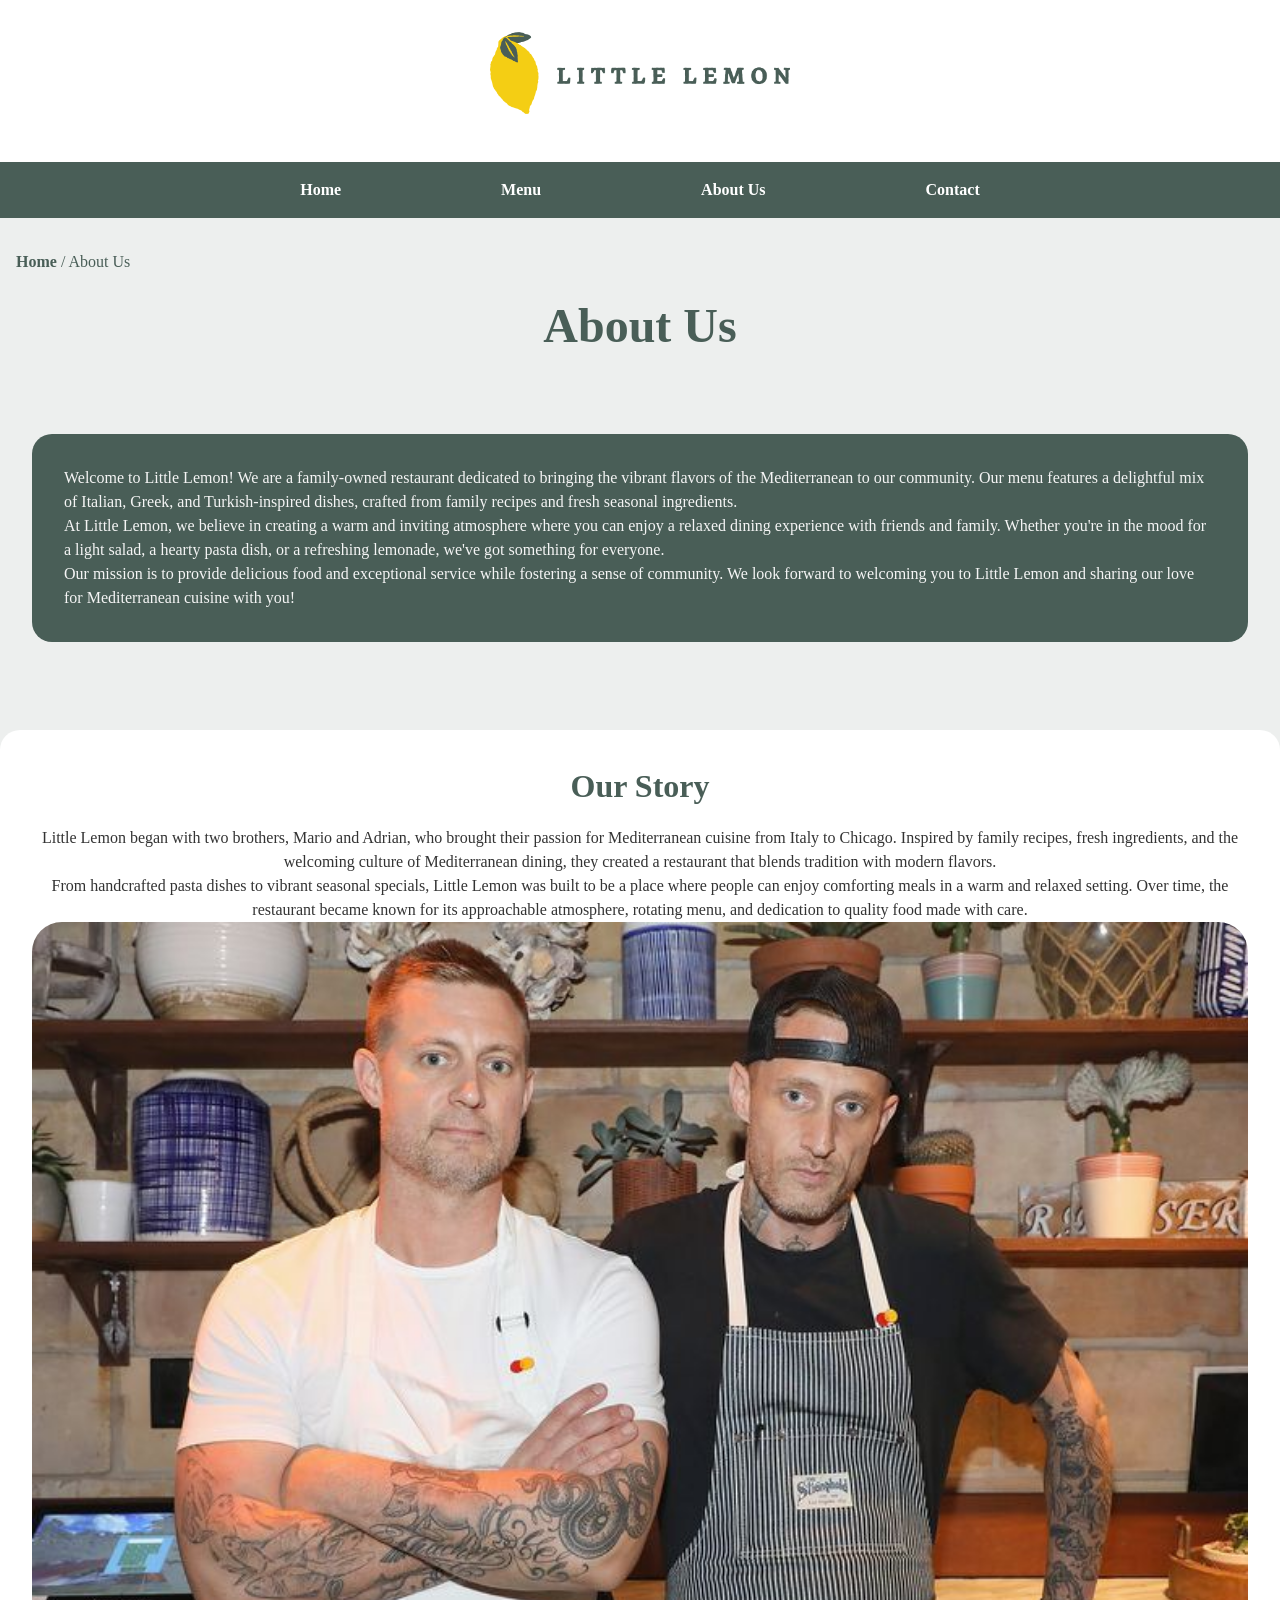
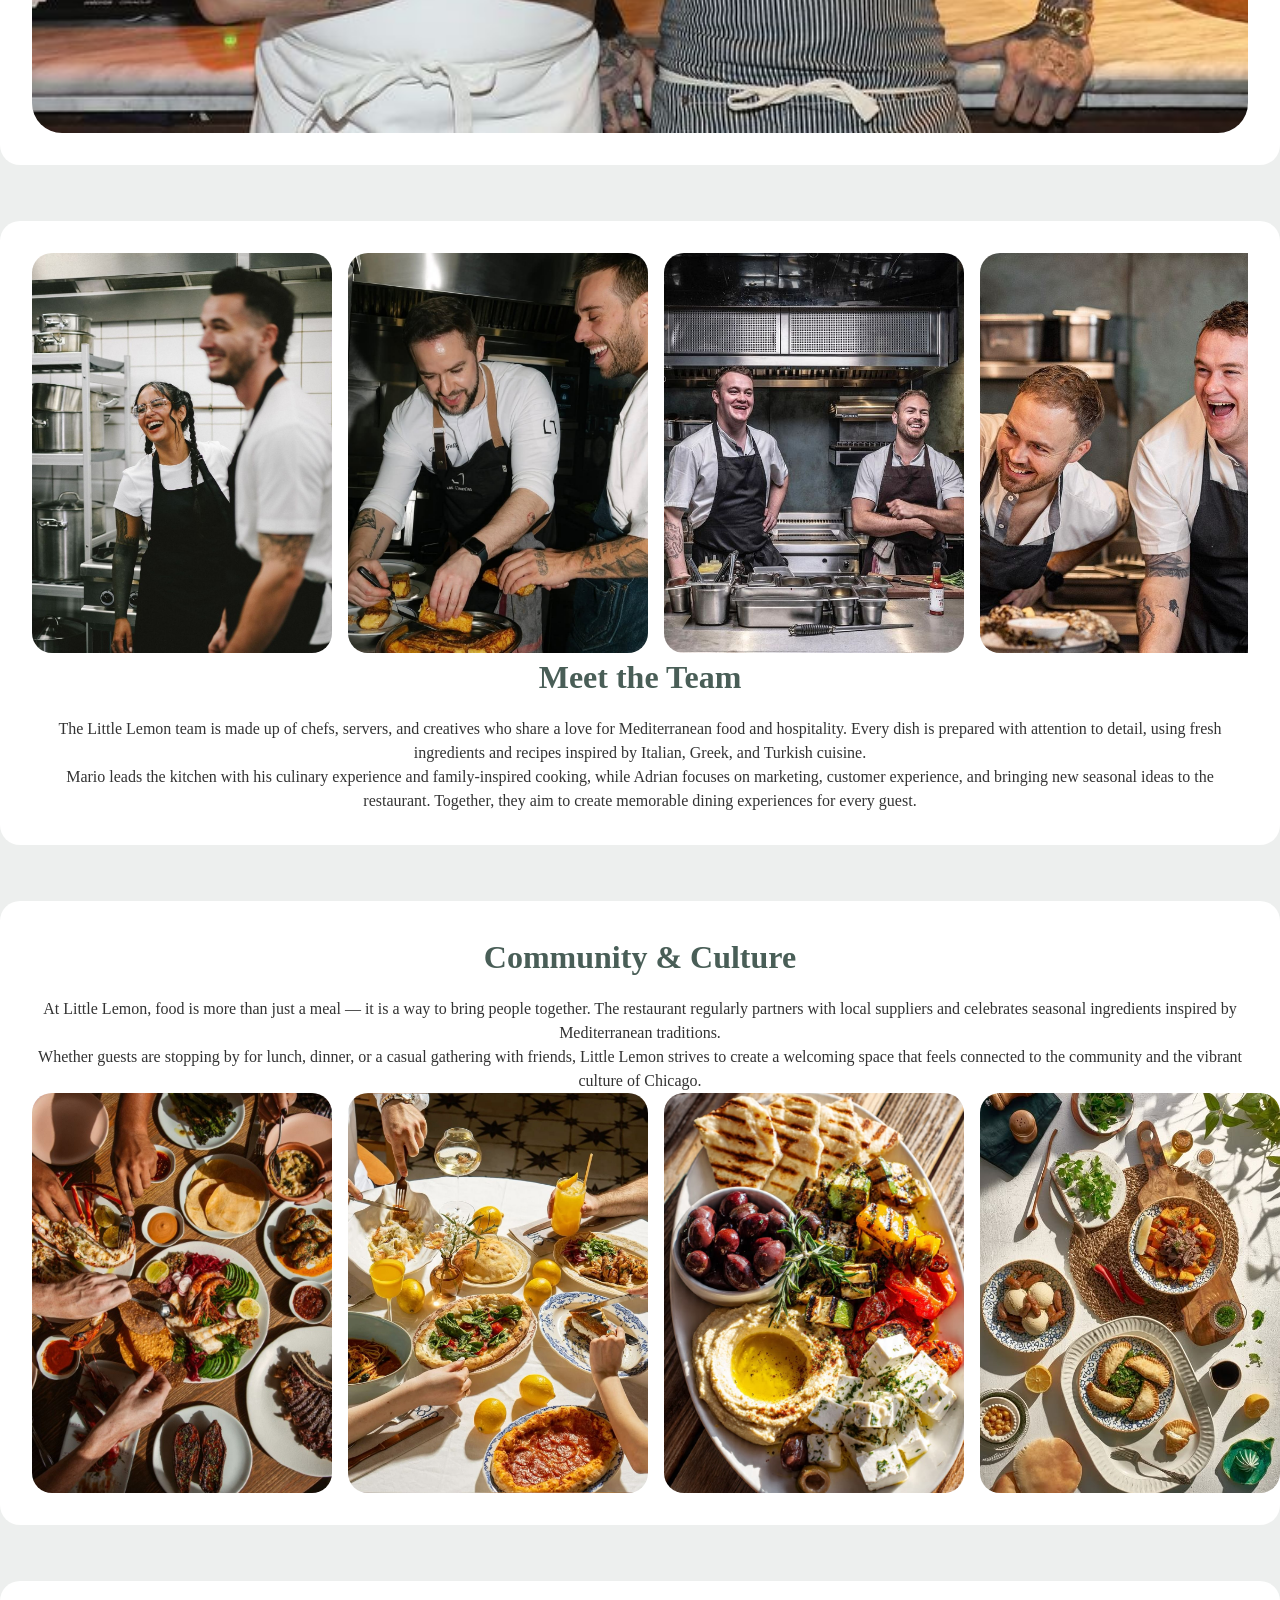
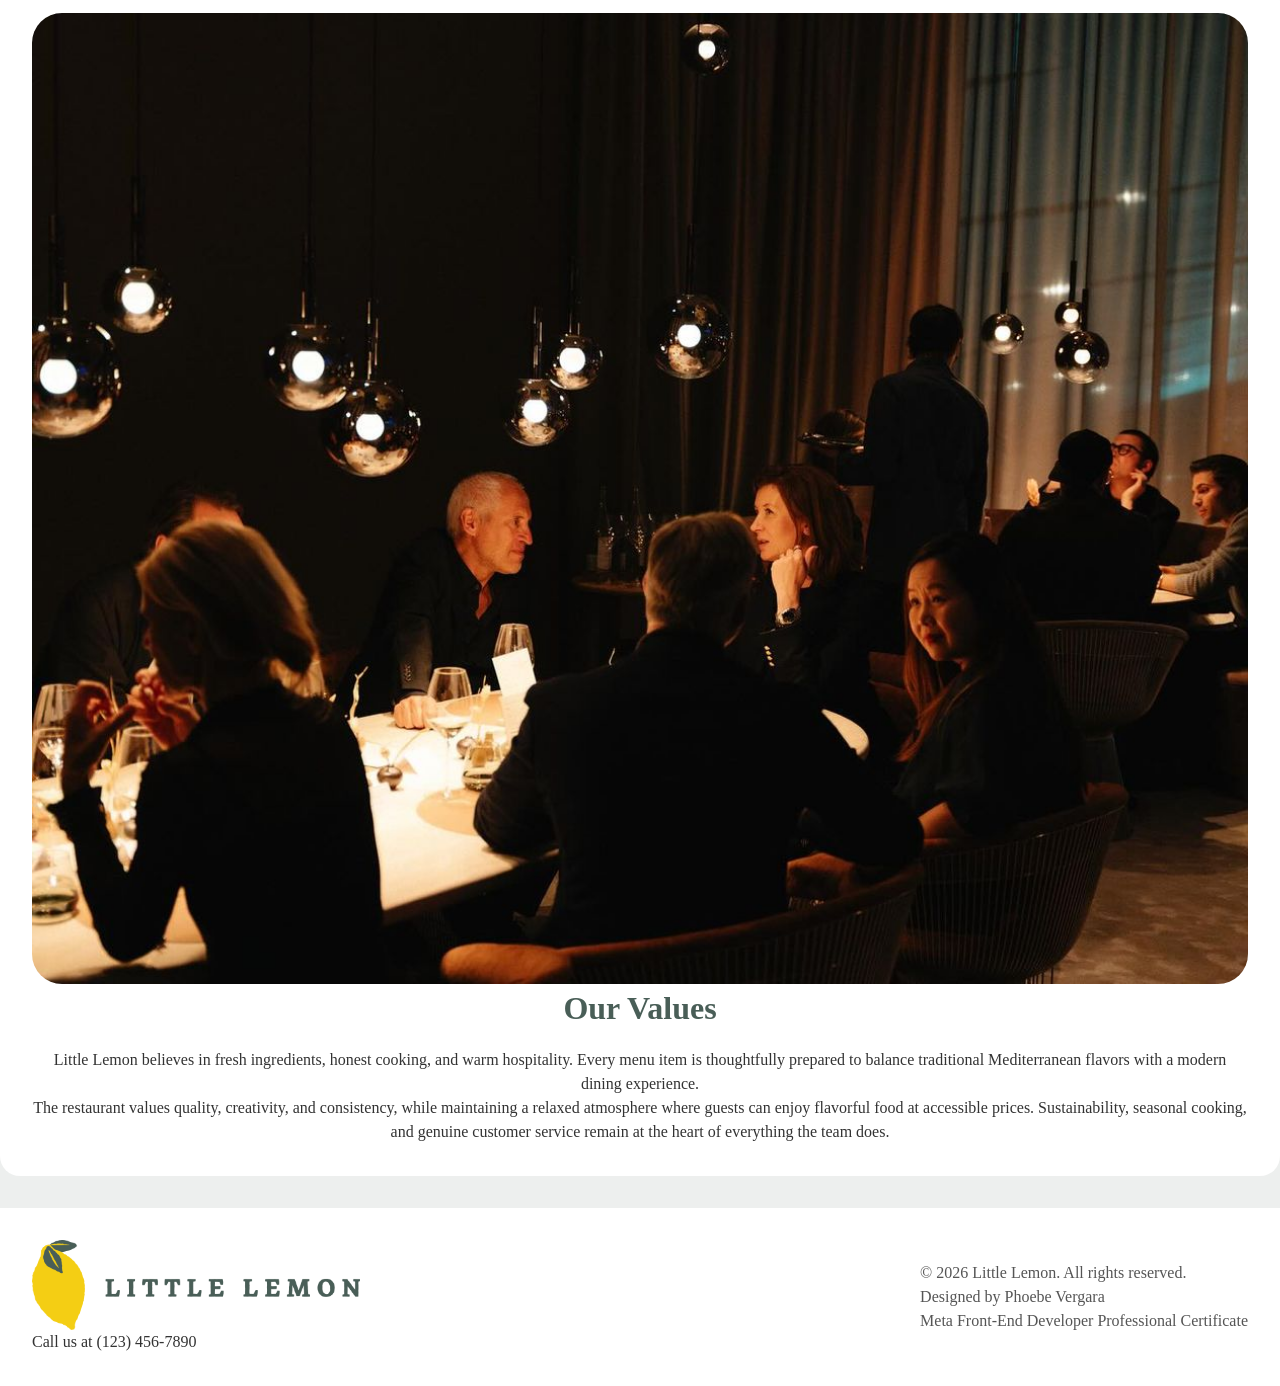
==== about.html @ f0d1e061 "Initial commit: Little Lemon responsive website" ====
<!DOCTYPE html>
<html lang="en">
<head>
    <meta charset="UTF-8">
    <meta name="viewport" content="width=device-width, initial-scale=1.0">
    <title>About Page</title>
    <link rel="stylesheet" href="about.css">
</head>
<body>
    <header class="site-header">
        <div><img src="./images/logo1.png" alt="Little Lemon Logo" class="main-logo"></div>
    </header>
    <nav class="main-nav">
            <ul class="nav-links">
                <li><a href="index.html">Home</a></li>
                <li><a href="menu.html">Menu</a></li>
                <li><a href="about.html">About Us</a></li>
                <li><a href="#footer">Contact</a></li>
            </ul>
    </nav>
    <br>
    <nav aria-label="breadcrumb" class="breadcrumb-container">
        <a href="index.html">Home</a> &#47 <span>About Us</span>
    </nav>
    <br>
    <main class="about-page">
        <section class="about-hero">
                <h1 class="about-title">About Us</h1>
        </section>
        <section class="about-intro">
            <div class="container">
            <div class="about-intro-text">
                <p>Welcome to Little Lemon! We are a family-owned restaurant dedicated to 
                    bringing the vibrant flavors of the Mediterranean to our community. 
                    Our menu features a delightful mix of Italian, Greek, and Turkish-inspired dishes, 
                    crafted from family recipes and fresh seasonal ingredients.</p>

                <p>At Little Lemon, we believe in creating a warm and inviting atmosphere where you can 
                    enjoy a relaxed dining experience with friends and family. Whether you're in the mood 
                    for a light salad, a hearty pasta dish, or a refreshing lemonade, 
                    we've got something for everyone.</p>

                <p>Our mission is to provide delicious food and exceptional service while fostering a 
                    sense of community. We look forward to welcoming you to Little Lemon and sharing our 
                    love for Mediterranean cuisine with you!</p>
            </div>
            </div>
        </section>
        <br>
        <section class="about-story">
            <div class="container">
            <div class="about-story-content">   
                <div class="about-story-text">
                    <h2>Our Story</h2>
                    <p>
                    Little Lemon began with two brothers, Mario and Adrian, who brought their passion 
                    for Mediterranean cuisine from Italy to Chicago. Inspired by family recipes, fresh 
                    ingredients, and the welcoming culture of Mediterranean dining, they created a 
                    restaurant that blends tradition with modern flavors.
                    </p>
                    <p>
                    From handcrafted pasta dishes to vibrant seasonal specials, Little Lemon was built 
                    to be a place where people can enjoy comforting meals in a warm and relaxed setting. 
                    Over time, the restaurant became known for its approachable atmosphere, rotating menu, 
                    and dedication to quality food made with care.
                    </p>
                </div>
                    <div class="about-image-container">
                        <img src="./images/1.jpg" alt="Little Lemon About Us Image" width="100%" height="400px">
                    </div>
            </div>
            </div>
        </section>
            <br>
        <section class="about-team">
            <div class="container">
            <div class="about-team-content">
                <div class="about-gallery">
                    <div class="about-gallery-track">
                        <img src="./images/3.jpg" alt="Little Lemon About Us Image" width="100%" height="400px">
                        <img src="./images/4.jpg" alt="Little Lemon About Us Image" width="100%" height="400px">
                        <img src="./images/5.jpg" alt="Little Lemon About Us Image" width="100%" height="400px">
                        <img src="./images/6.jpg" alt="Little Lemon About Us Image" width="100%" height="400px">
                        <img src="./images/7.jpg" alt="Little Lemon About Us Image" width="100%" height="400px">
                        <img src="./images/8.jpg" alt="Little Lemon About Us Image" width="100%" height="400px">
                    </div>
                </div>
                <div class="about-team-text">
                <h2>Meet the Team</h2>
                <p>
                    The Little Lemon team is made up of chefs, servers, and creatives who share a love 
                    for Mediterranean food and hospitality. Every dish is prepared with attention to 
                    detail, using fresh ingredients and recipes inspired by Italian, Greek, and Turkish cuisine.
                </p>
                <p>
                    Mario leads the kitchen with his culinary experience and family-inspired cooking, 
                    while Adrian focuses on marketing, customer experience, and bringing new seasonal 
                    ideas to the restaurant. Together, they aim to create memorable dining experiences 
                    for every guest.
                </p>
                </div>
            </div>
            </div>
        </section>
            <br>
        <section class="about-community">
            <div class="container">
                <div class="about-community-content">
                <div class="about-community-text">
                    <h2>Community & Culture</h2>
                    <p>
                        At Little Lemon, food is more than just a meal — it is a way to bring people together. 
                        The restaurant regularly partners with local suppliers and celebrates seasonal ingredients 
                        inspired by Mediterranean traditions. 
                    </p>
                    <p>
                        Whether guests are stopping by for lunch, dinner, or a casual gathering with friends, 
                        Little Lemon strives to create a welcoming space that feels connected to the community 
                        and the vibrant culture of Chicago.
                    </p>
                </div>
                    <div class="about-gallery-track">
                        <img src="./images/9.jpg" alt="Little Lemon About Us Image" width="100%" height="400px">
                        <img src="./images/10.jpg" alt="Little Lemon About Us Image" width="100%" height="400px">
                        <img src="./images/11.jpg" alt="Little Lemon About Us Image" width="100%" height="400px">
                        <img src="./images/12.jpg" alt="Little Lemon About Us Image" width="100%" height="400px">
                        <img src="./images/13.jpg" alt="Little Lemon About Us Image" width="100%" height="400px">
                    </div>
                </div>
            </div>
        </section>
            <br>
        <section class="about-values">
            <div class="container">
            <div class="about-values-content">
                <div class="about-image-container">
                    <div class="about-values-image">
                        <img src="./images/14.jpg" alt="Little Lemon About Us Image" width="100%" height="400px">
                    </div>
                </div>
                <div class="about-values-text">
                    <h2>Our Values</h2>
                    <p>
                    Little Lemon believes in fresh ingredients, honest cooking, and warm hospitality. 
                    Every menu item is thoughtfully prepared to balance traditional Mediterranean flavors 
                    with a modern dining experience.
                    </p>
                    <p>
                    The restaurant values quality, creativity, and consistency, while maintaining a relaxed 
                    atmosphere where guests can enjoy flavorful food at accessible prices. Sustainability, 
                    seasonal cooking, and genuine customer service remain at the heart of everything the team does.
                    </p>
                </div>
                </div>
            </div>
        </section>
    </main>
    <footer class="site-footer" id="footer">
        <div class="footer-logo">
            <img src="images/little lemon logo.jpg" alt="Little Lemon Logo" width="200px" height="90px">
            <p>Call us at (123) 456-7890</p>
        </div>
        <div class="footer-copy"> 
            <p>&copy; 2026 Little Lemon. All rights reserved.</p>
            <p>Designed by Phoebe Vergara</p>
            <p>Meta Front-End Developer Professional Certificate</p>
        </div>       
    </footer>
</body>
</html>
---- about.css ----
* {
    margin: 0;
    padding: 0;
    box-sizing: border-box;
}
html {
    scroll-behavior: smooth;
}
body {
    font-family: "Times New Roman", Helvetica, sans-serif;
    line-height: 1.5;
    background-color: #edefee;
    color: #333;
}
main {
    max-width: 1400px;
    margin: 0 auto;
}
img {
    max-width: 100%;
    display: block;
    border-radius: 30px;
    object-fit: cover;
    width: 100%;

}
a {
    text-decoration: none;
    color: inherit;
}
ul {
    list-style: none;
}
section {
    margin-bottom: 2rem;
}
.site-header {
    display: flex;
    flex-direction: column;
    align-items: center;
    padding: 2rem;
    background-color: white;
}
.main-logo {
    width: 300px;
    margin-bottom: 1rem;
}
.main-nav {
    background-color: #495e57;
}

.nav-links {
    display: flex;
    justify-content: center;
    gap: 10rem;
    padding: 1rem 0;
    flex-wrap: wrap;
    list-style: none;
}

.nav-links a {
    color: white;
    font-weight: bold;
    position: relative;
    transition: 0.3s ease;
}
.nav-links a::after {
    content: "";
    position: absolute;
    width: 0;
    height: 2px;
    background-color: #f4ce14;
    left: 0;
    bottom: -5px;
    transition: width 0.3s ease;
}
.nav-links a:hover {
    color: #f4ce14;
}
.nav-links a:hover::after {
    width: 100%;
}
.breadcrumb-container {
    padding: 0.5rem 1rem;
    border-radius: 20px;
    display: inline-block;
    color: #495e57;
}
.breadcrumb-container a {
    color: #495e57;
    font-weight: bold;
}
.breadcrumb-container a:hover {
    color: #f4ce14;
}
.about-hero {
    position: relative;
    text-align: center;
    color: #495e57;
}
.about-title {
    font-size: 3rem;
    margin: 0;
    padding: .5rem 0;
    text-align: center;
}
.about-intro {
    padding: 2rem;
    border-radius: 20px;
    color: whitesmoke;
}
.about-intro-text {
    background-color: #495e57;
    padding: 2rem;
    border-radius: 20px;
}
.about-story-content,
.about-team-content,
.about-community-content,
.about-values-content {
    background-color: white;
    padding: 2rem;
    border-radius: 20px;
    align-items: center;
    justify-content: space-between;
    gap: 4rem;
}
.about-story-text {
    text-align: center;
    flex: 1;
}
.about-community-text {
    text-align: center;
    flex: 1;
}

.about-team-content,
.about-values-content {
    flex-direction: column;
    text-align: center;
    flex: auto;
}
.about-gallery {
    overflow: hidden;
    width: 100%;
}
.about-gallery-track {
    display: flex;
    gap: 1rem;
    width: max-content;
    animation: scrollGallery 25s linear infinite;
}
.about-gallery-track:hover {
    animation-play-state: paused;
}
.about-gallery-track img {
    width: 300px;
    height: 400px;
    border-radius: 20px;
    object-fit: cover;
}
.about-image-container {
    width: 100%;
}
.about-image-container img {
    width: 100%;
    max-width: 100%;
    height: auto;
    display: block;
    border-radius: 30px;
}
h2 {
    font-size: 2rem;
    color: #495e57;
    margin-bottom: 1rem;
}
.site-footer {
    display: flex;
    justify-content: space-between;
    align-items: center;
    padding: 2rem;
    background-color: white;
}

.footer-copy {
    color: #555555;
}

@media (max-width: 900px) {
    .nav-links {
        flex-direction: column;
        gap: 1rem;
        align-items: center;
    }

    .site-footer {
        flex-direction: column;
        gap: 1rem;
        text-align: center;
    }

    .main-logo {
        width: 220px;
    }
}


@keyframes scrollGallery {
    0% {
        transform: translateX(0);
    }
    100% {
        transform: translateX(-50%);
    }
}
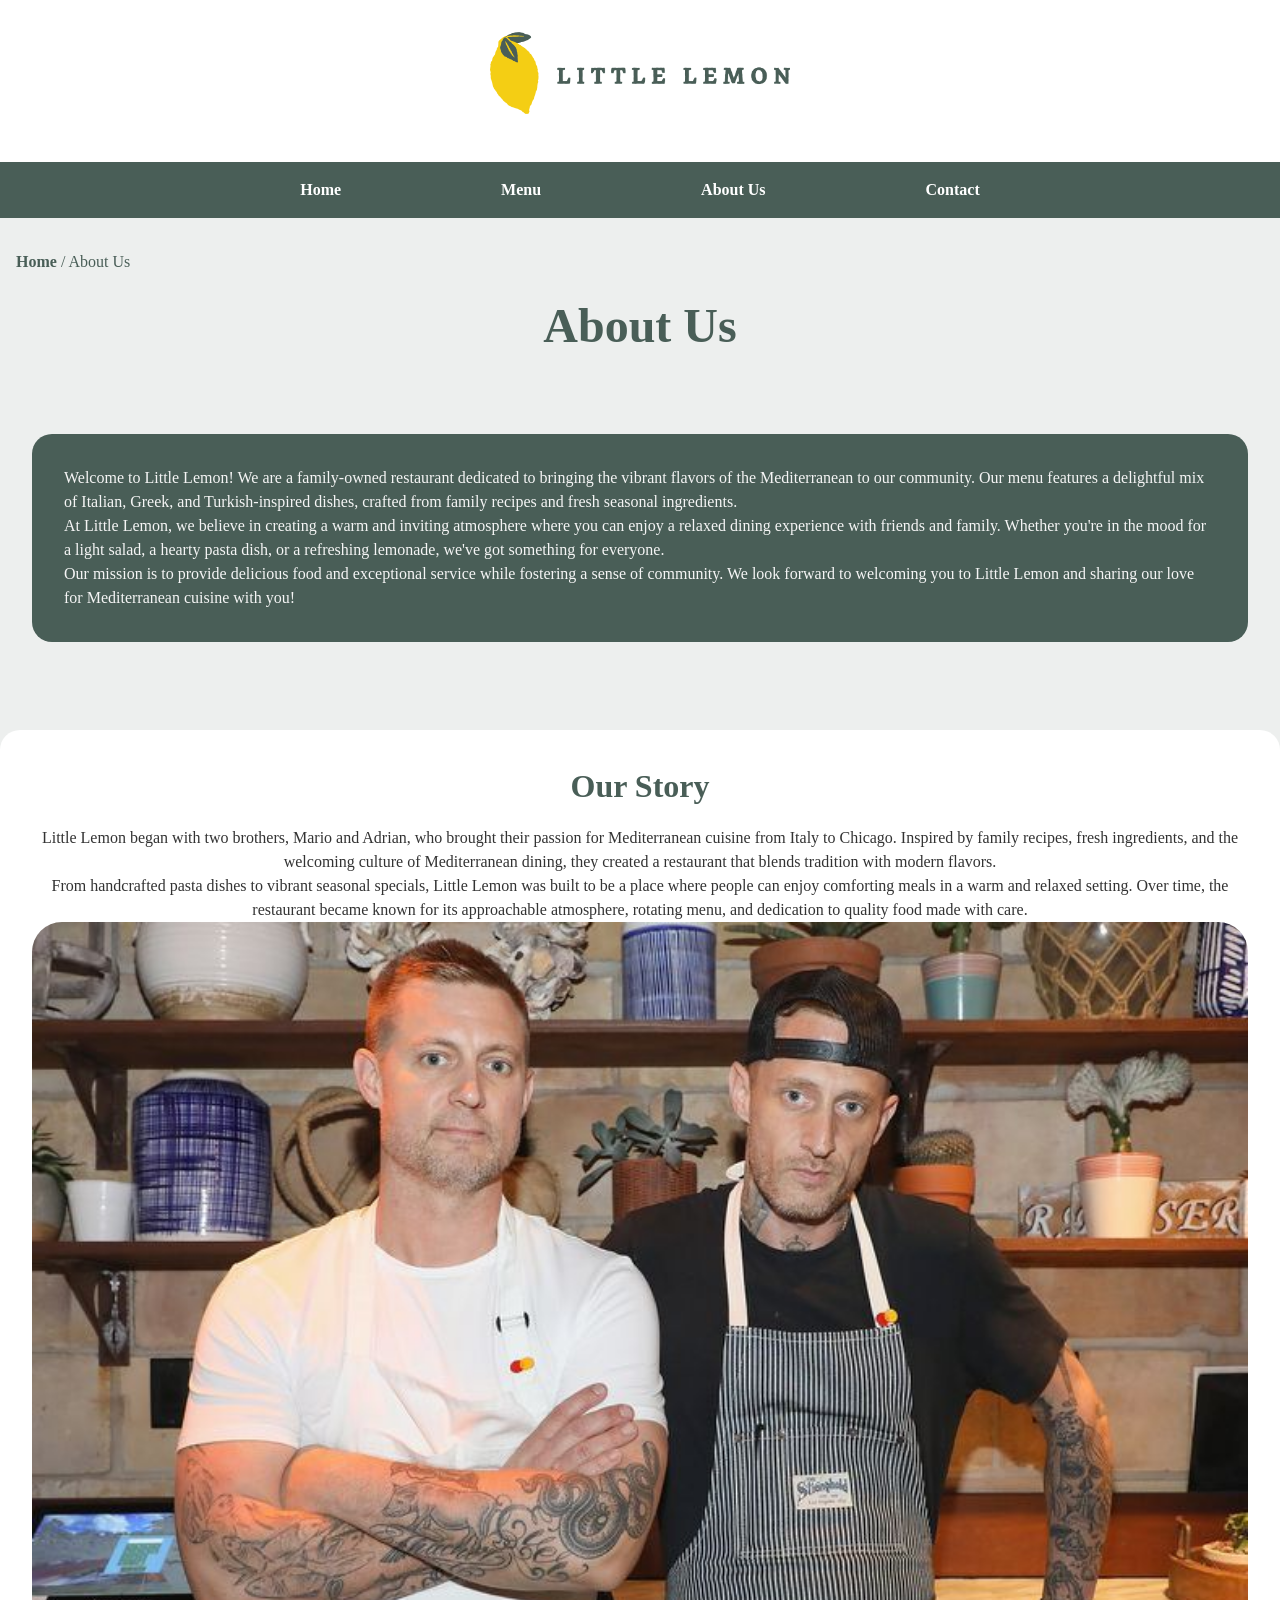
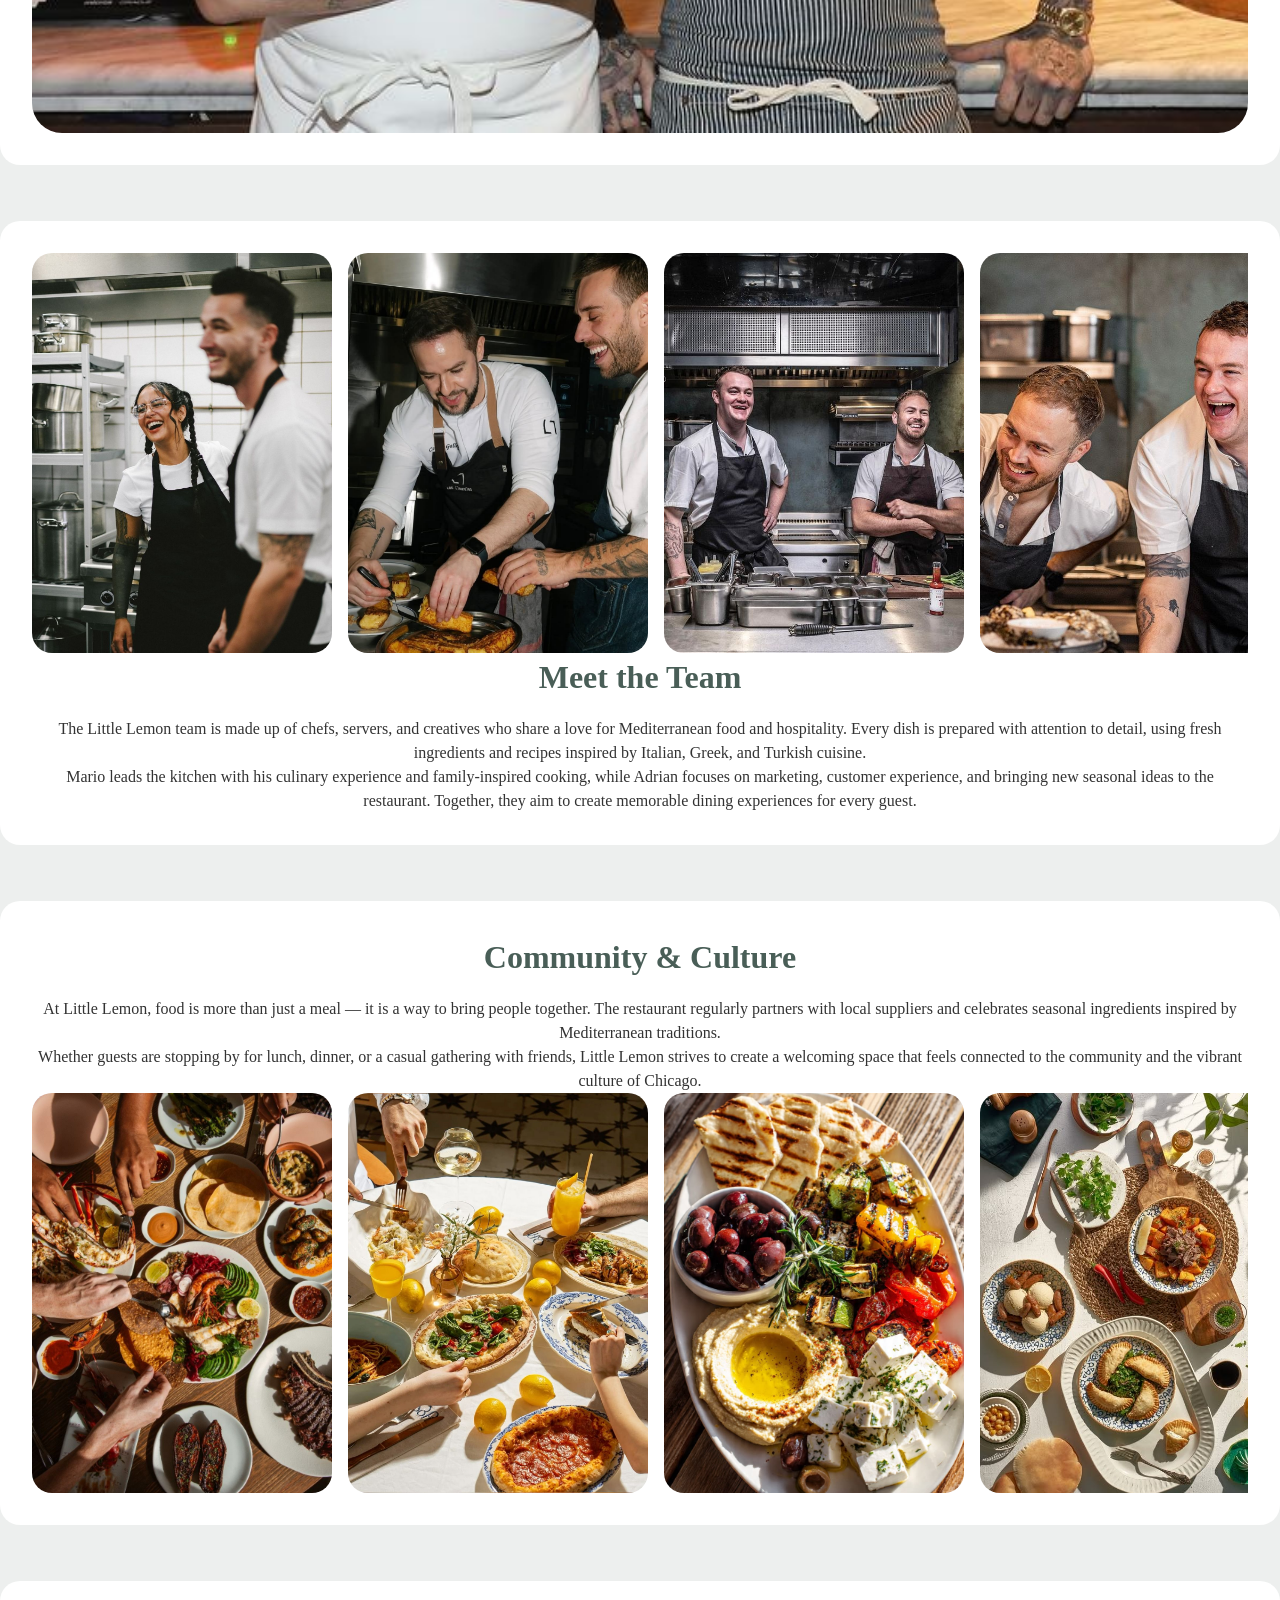
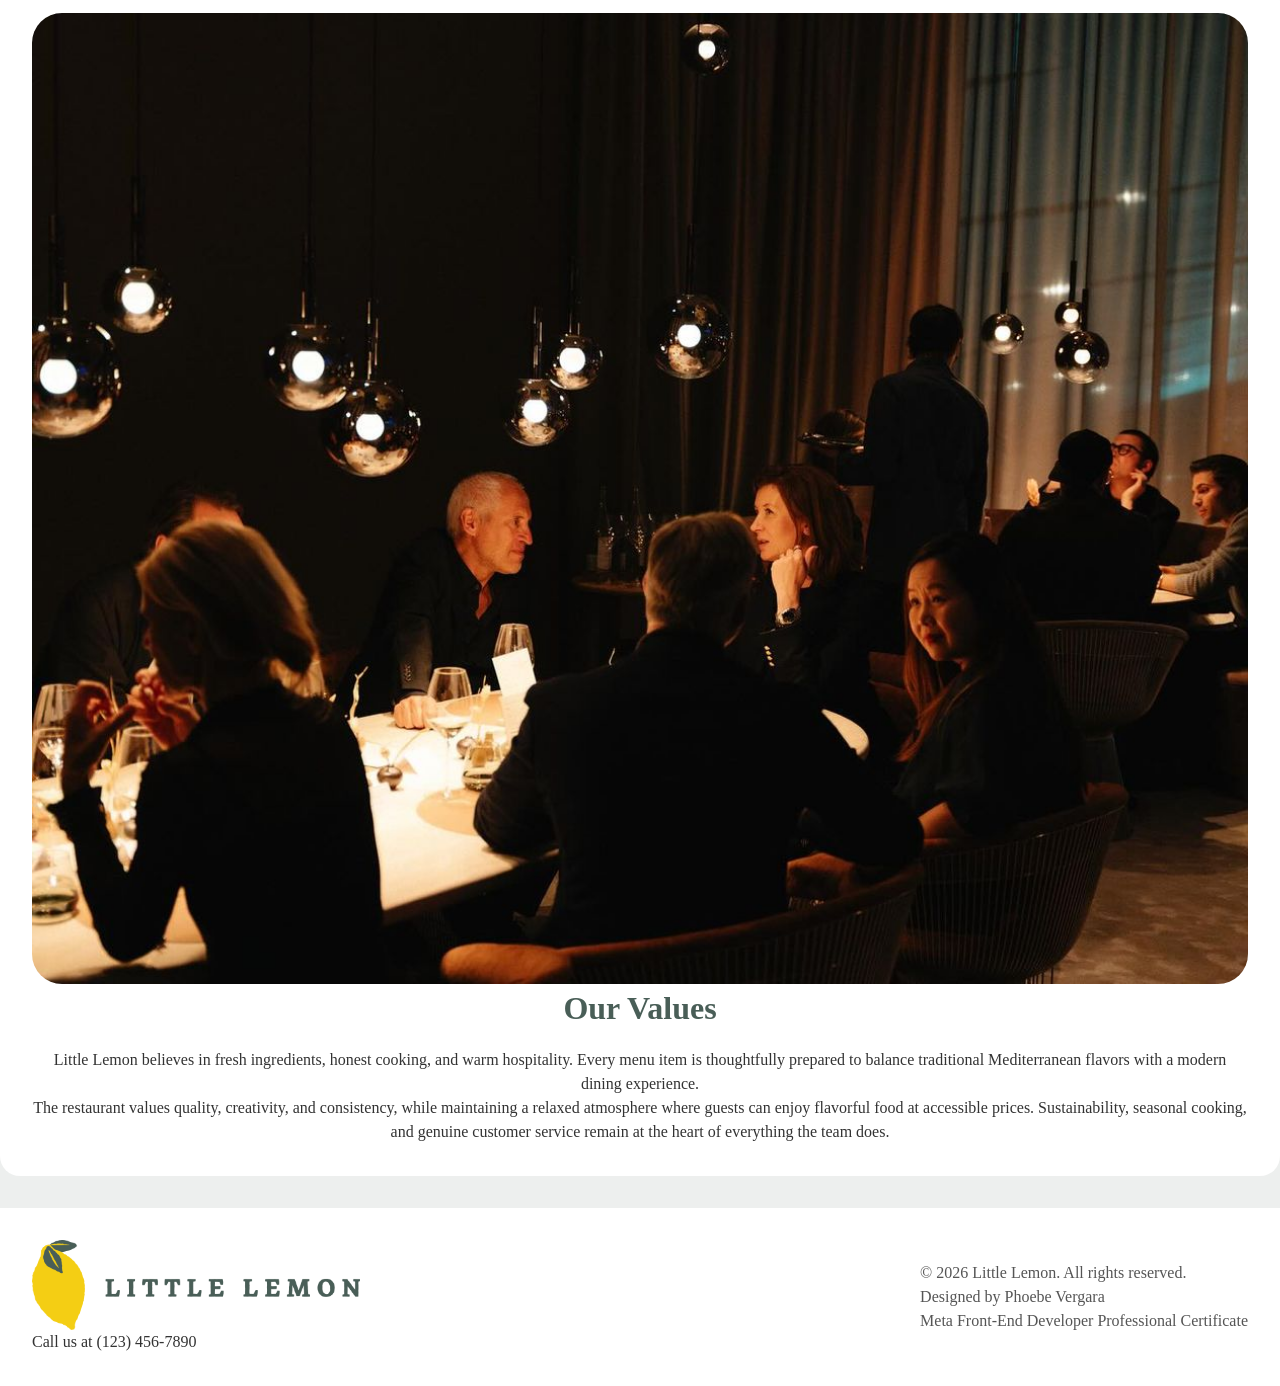
==== commit 3c2dc582: "Refactor about gallery structure in about.html" ====
--- a/about.html
+++ b/about.html
@@ -119,12 +119,14 @@
                         and the vibrant culture of Chicago.
                     </p>
                 </div>
-                    <div class="about-gallery-track">
-                        <img src="./images/9.jpg" alt="Little Lemon About Us Image" width="100%" height="400px">
-                        <img src="./images/10.jpg" alt="Little Lemon About Us Image" width="100%" height="400px">
-                        <img src="./images/11.jpg" alt="Little Lemon About Us Image" width="100%" height="400px">
-                        <img src="./images/12.jpg" alt="Little Lemon About Us Image" width="100%" height="400px">
-                        <img src="./images/13.jpg" alt="Little Lemon About Us Image" width="100%" height="400px">
+                    <div class="about-gallery">
+                        <div class="about-gallery-track">
+                            <img src="./images/9.jpg" alt="Little Lemon About Us Image" width="100%" height="400px">
+                            <img src="./images/10.jpg" alt="Little Lemon About Us Image" width="100%" height="400px">
+                            <img src="./images/11.jpg" alt="Little Lemon About Us Image" width="100%" height="400px">
+                            <img src="./images/12.jpg" alt="Little Lemon About Us Image" width="100%" height="400px">
+                            <img src="./images/13.jpg" alt="Little Lemon About Us Image" width="100%" height="400px">
+                        </div>
                     </div>
                 </div>
             </div>
@@ -167,4 +169,4 @@
         </div>       
     </footer>
 </body>
-</html>+</html>
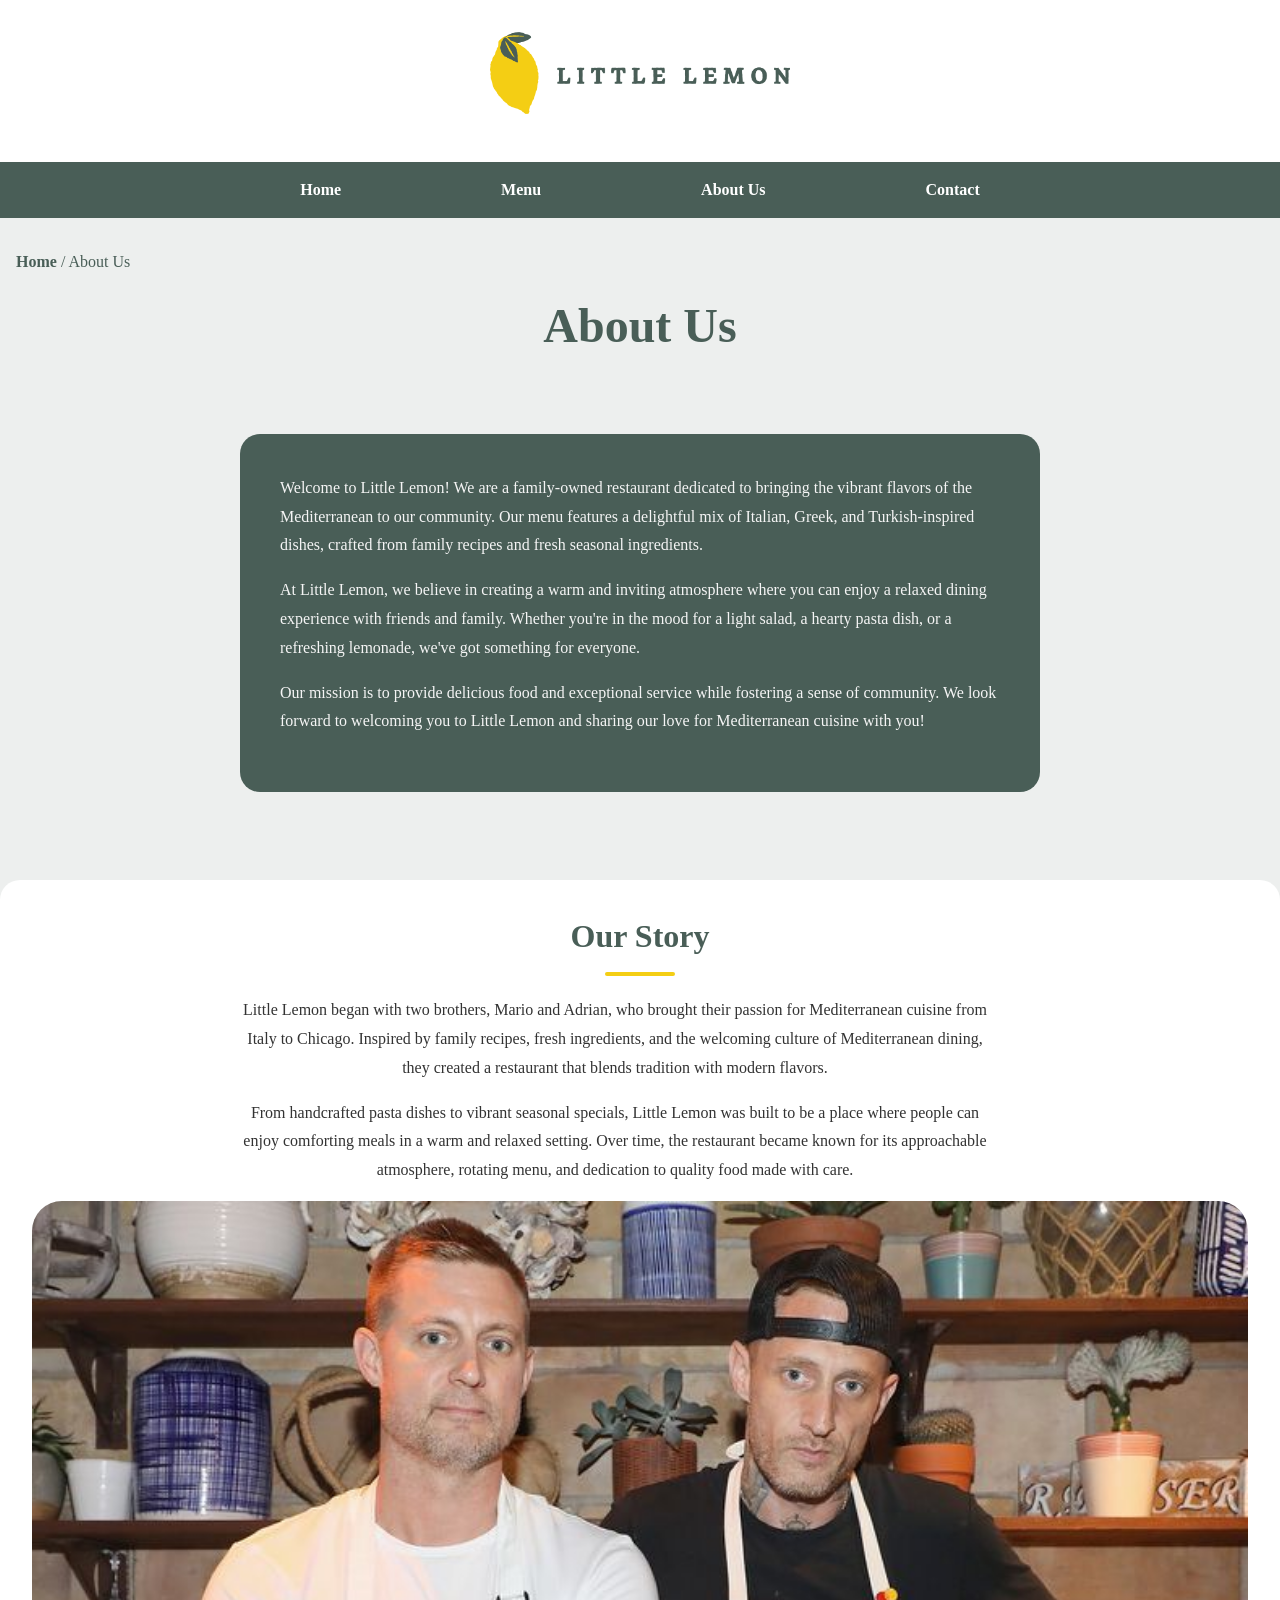
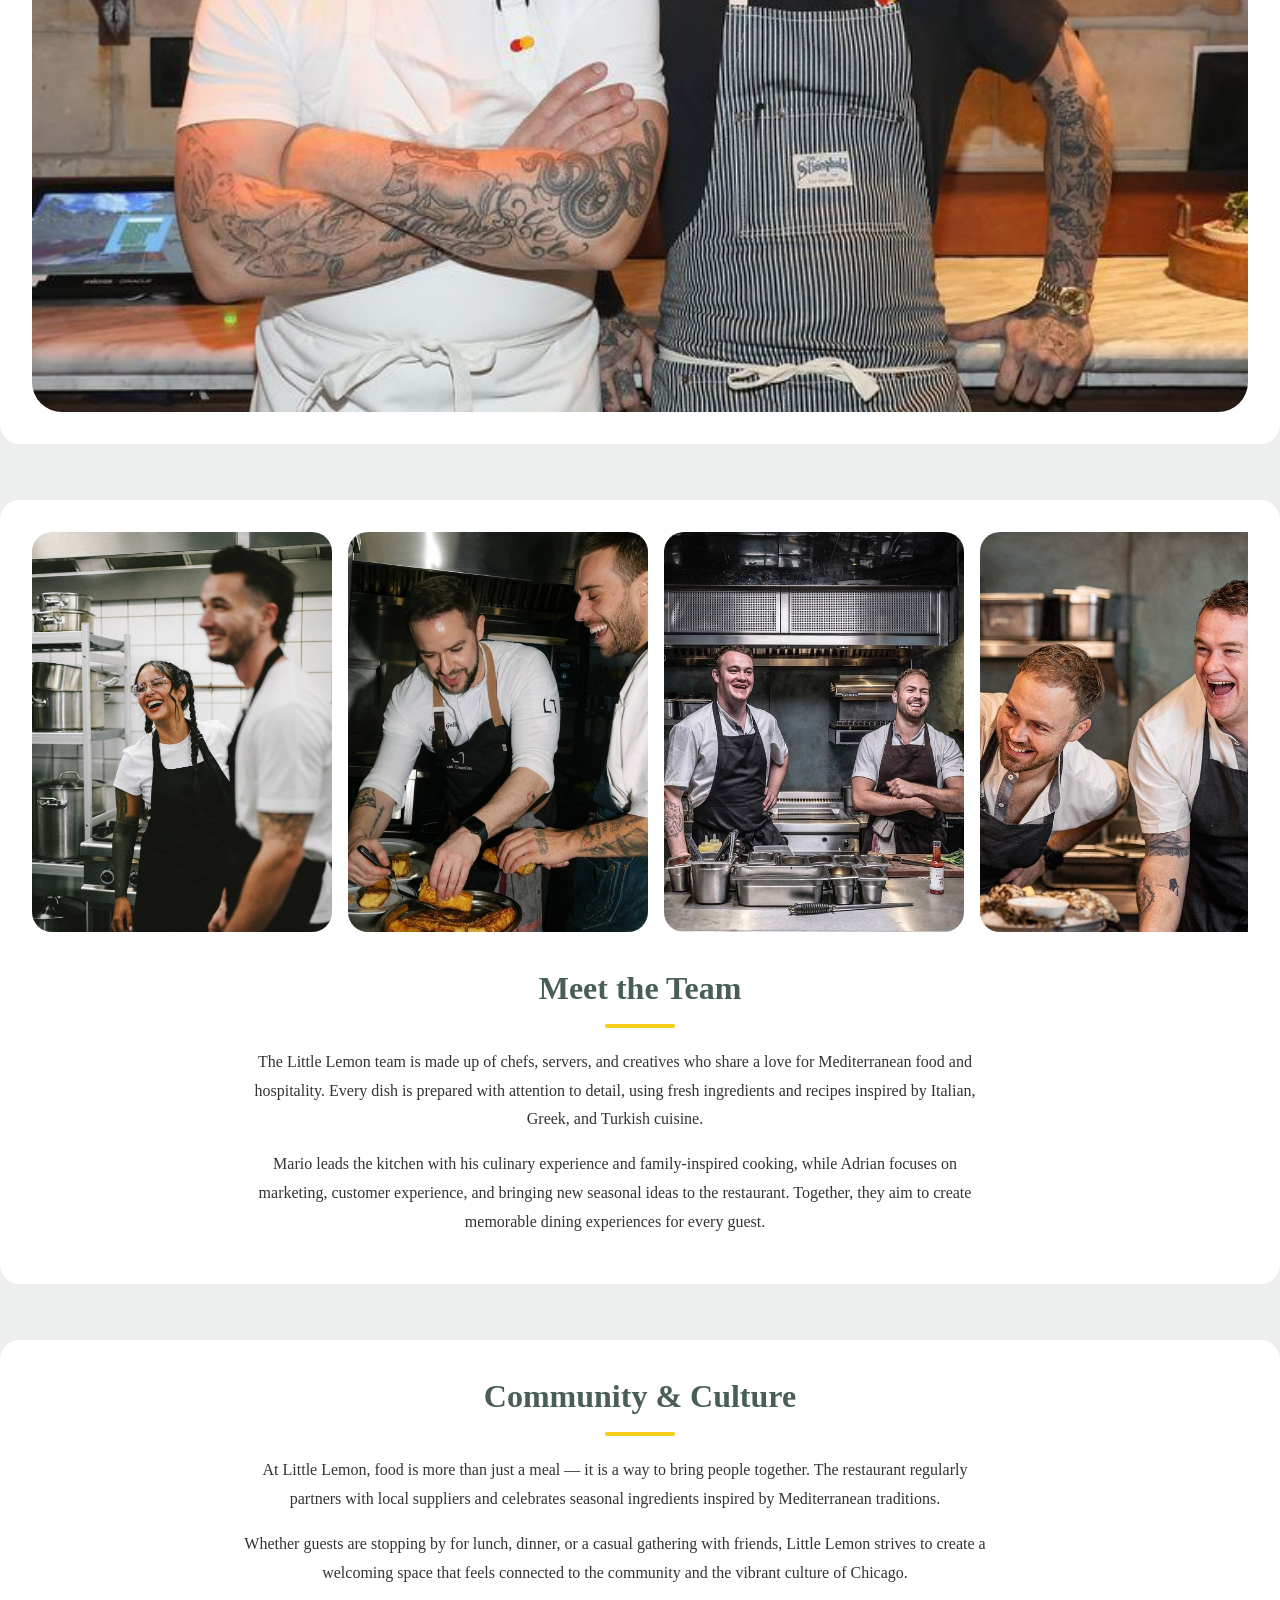
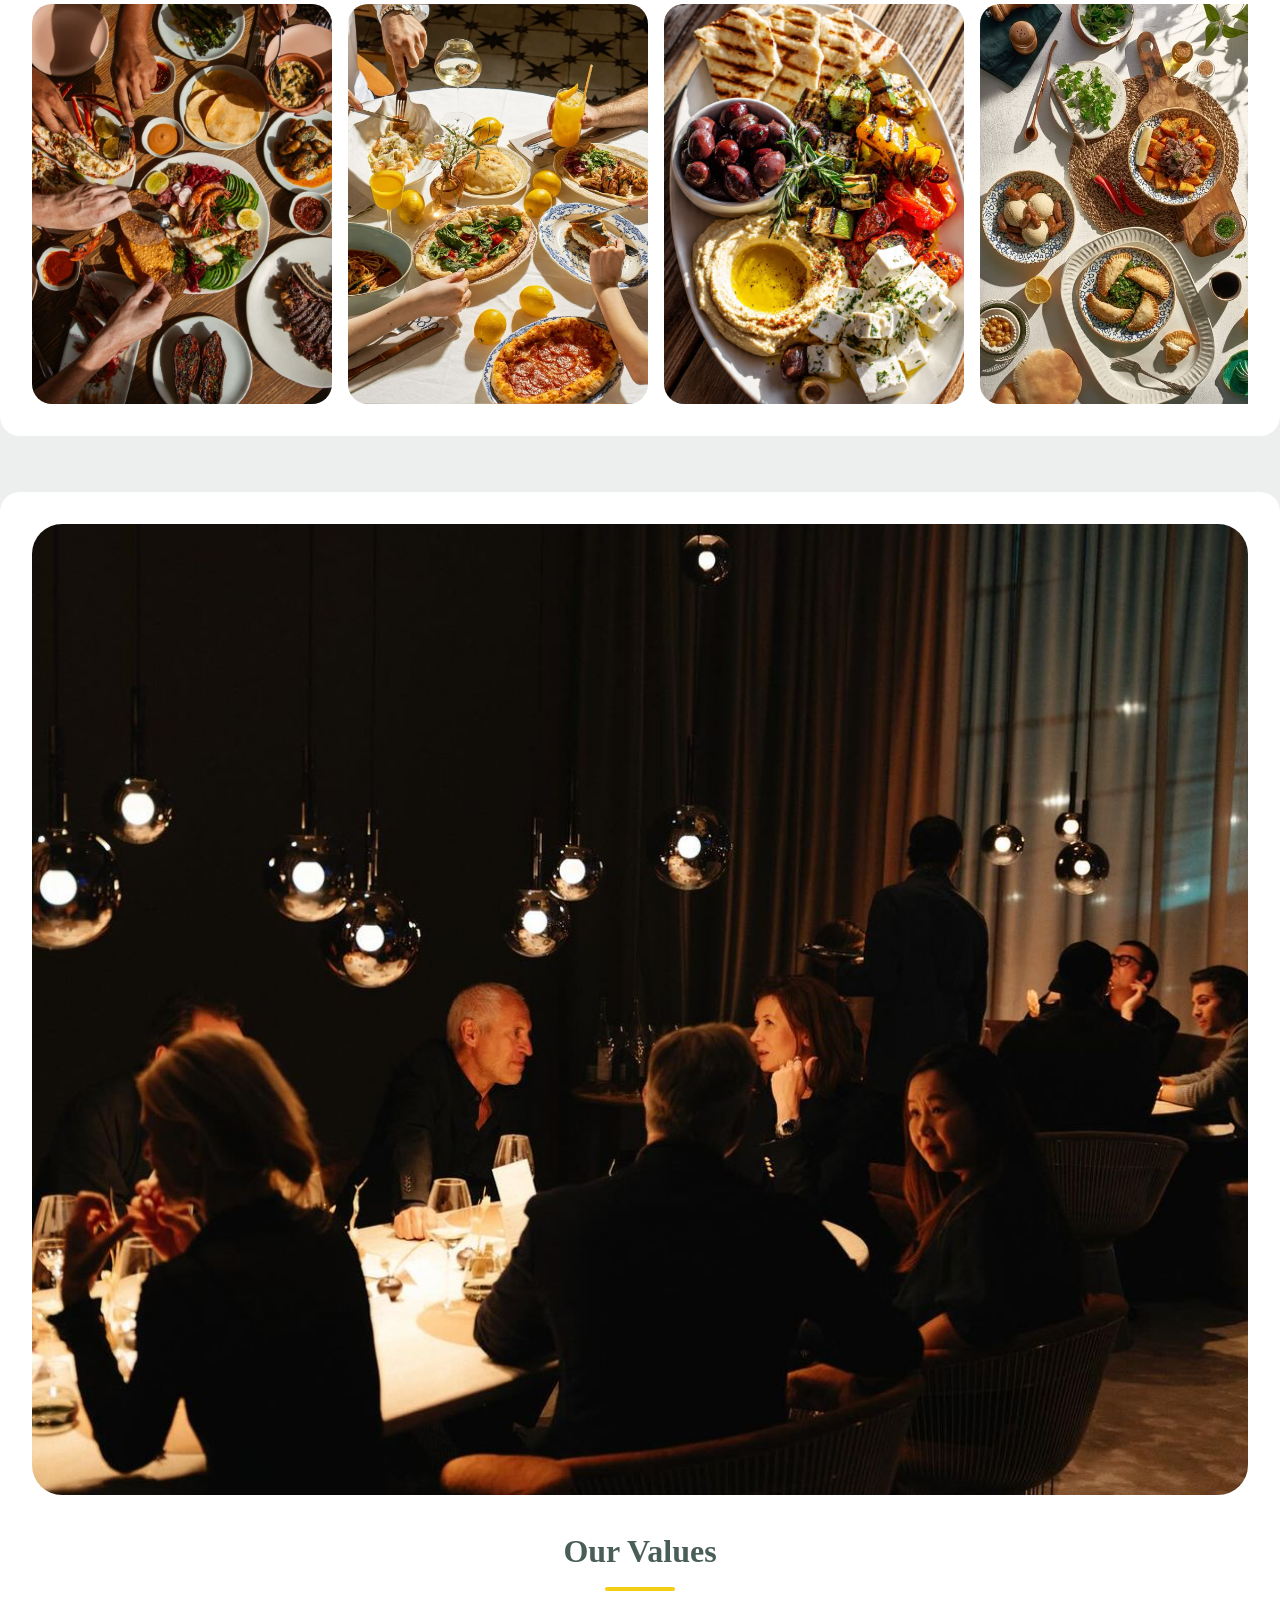
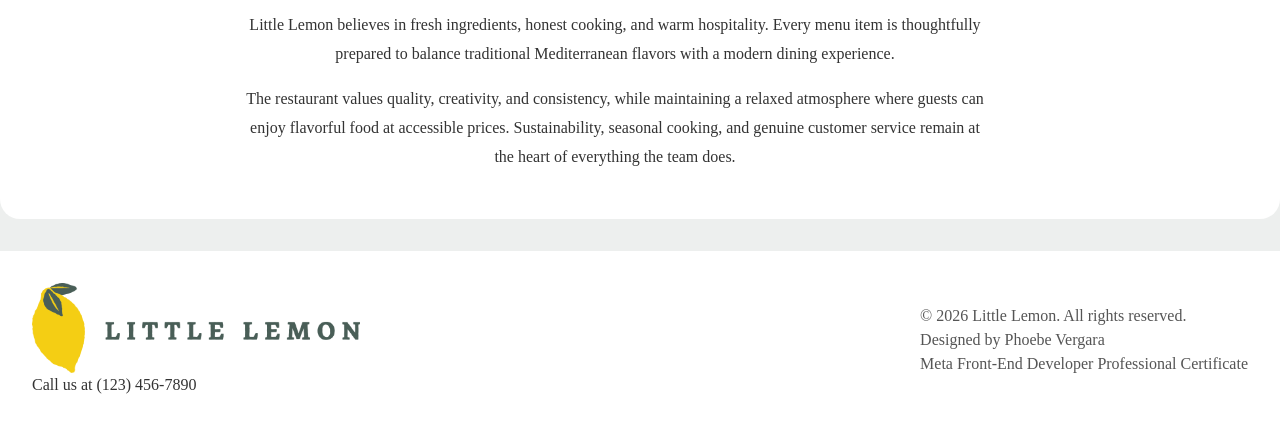
==== commit 1f441b5a: "added js file" ====
--- a/about.html
+++ b/about.html
@@ -4,6 +4,9 @@
     <meta charset="UTF-8">
     <meta name="viewport" content="width=device-width, initial-scale=1.0">
     <title>About Page</title>
+    <!--
+        <link rel="stylesheet" href="global.css>
+    -->
     <link rel="stylesheet" href="about.css">
 </head>
 <body>
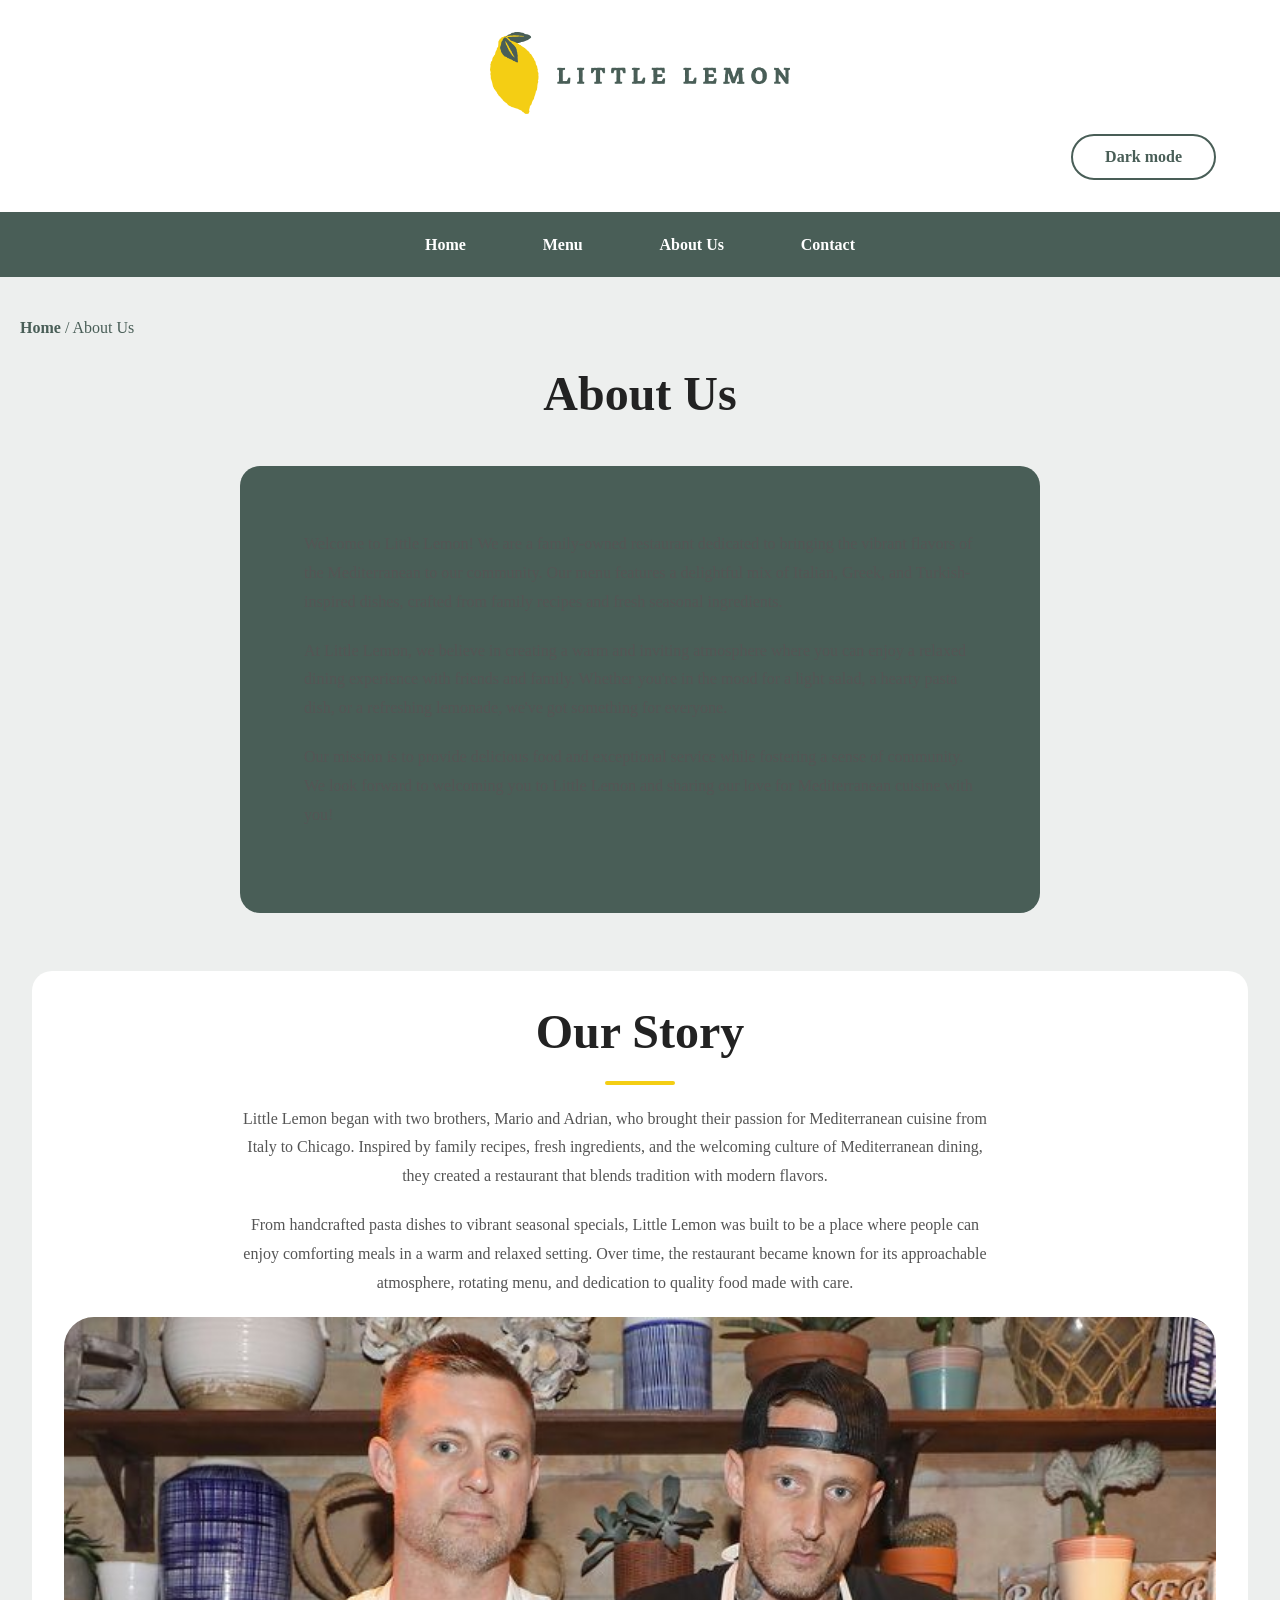
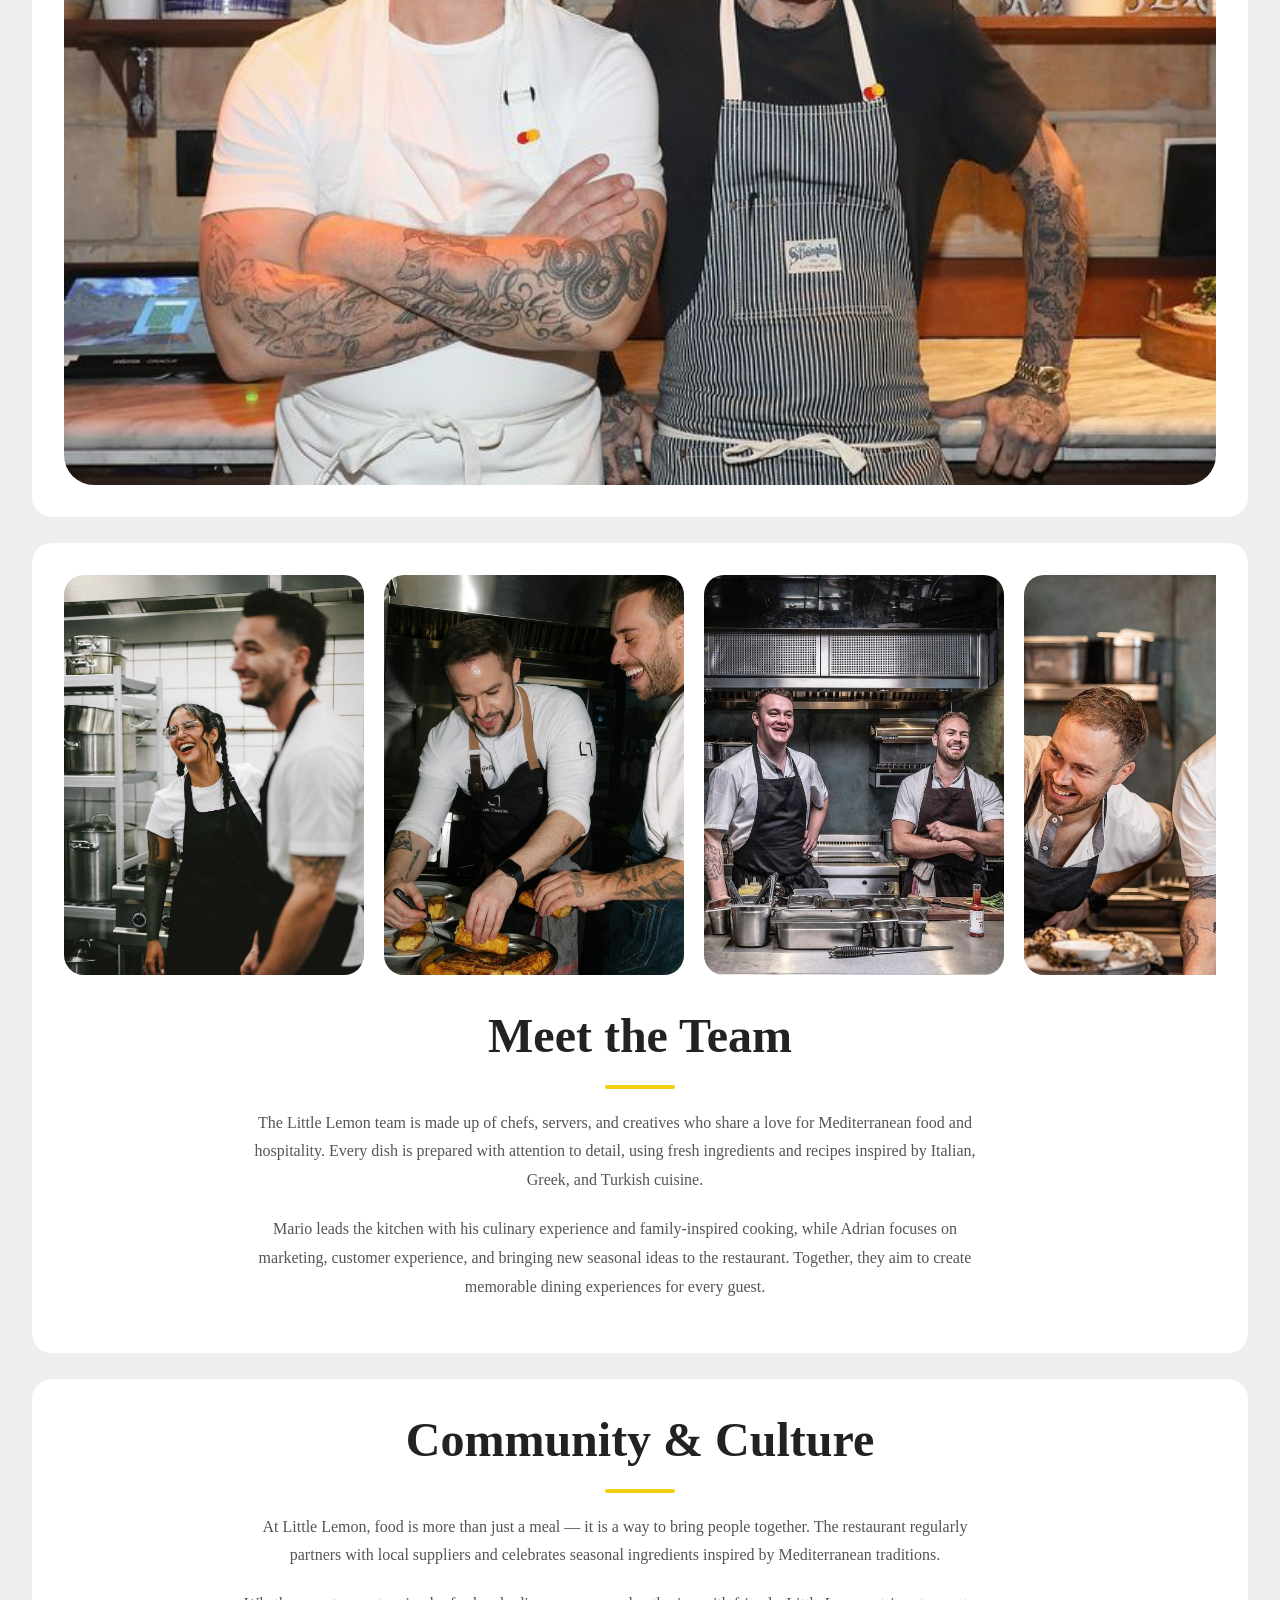
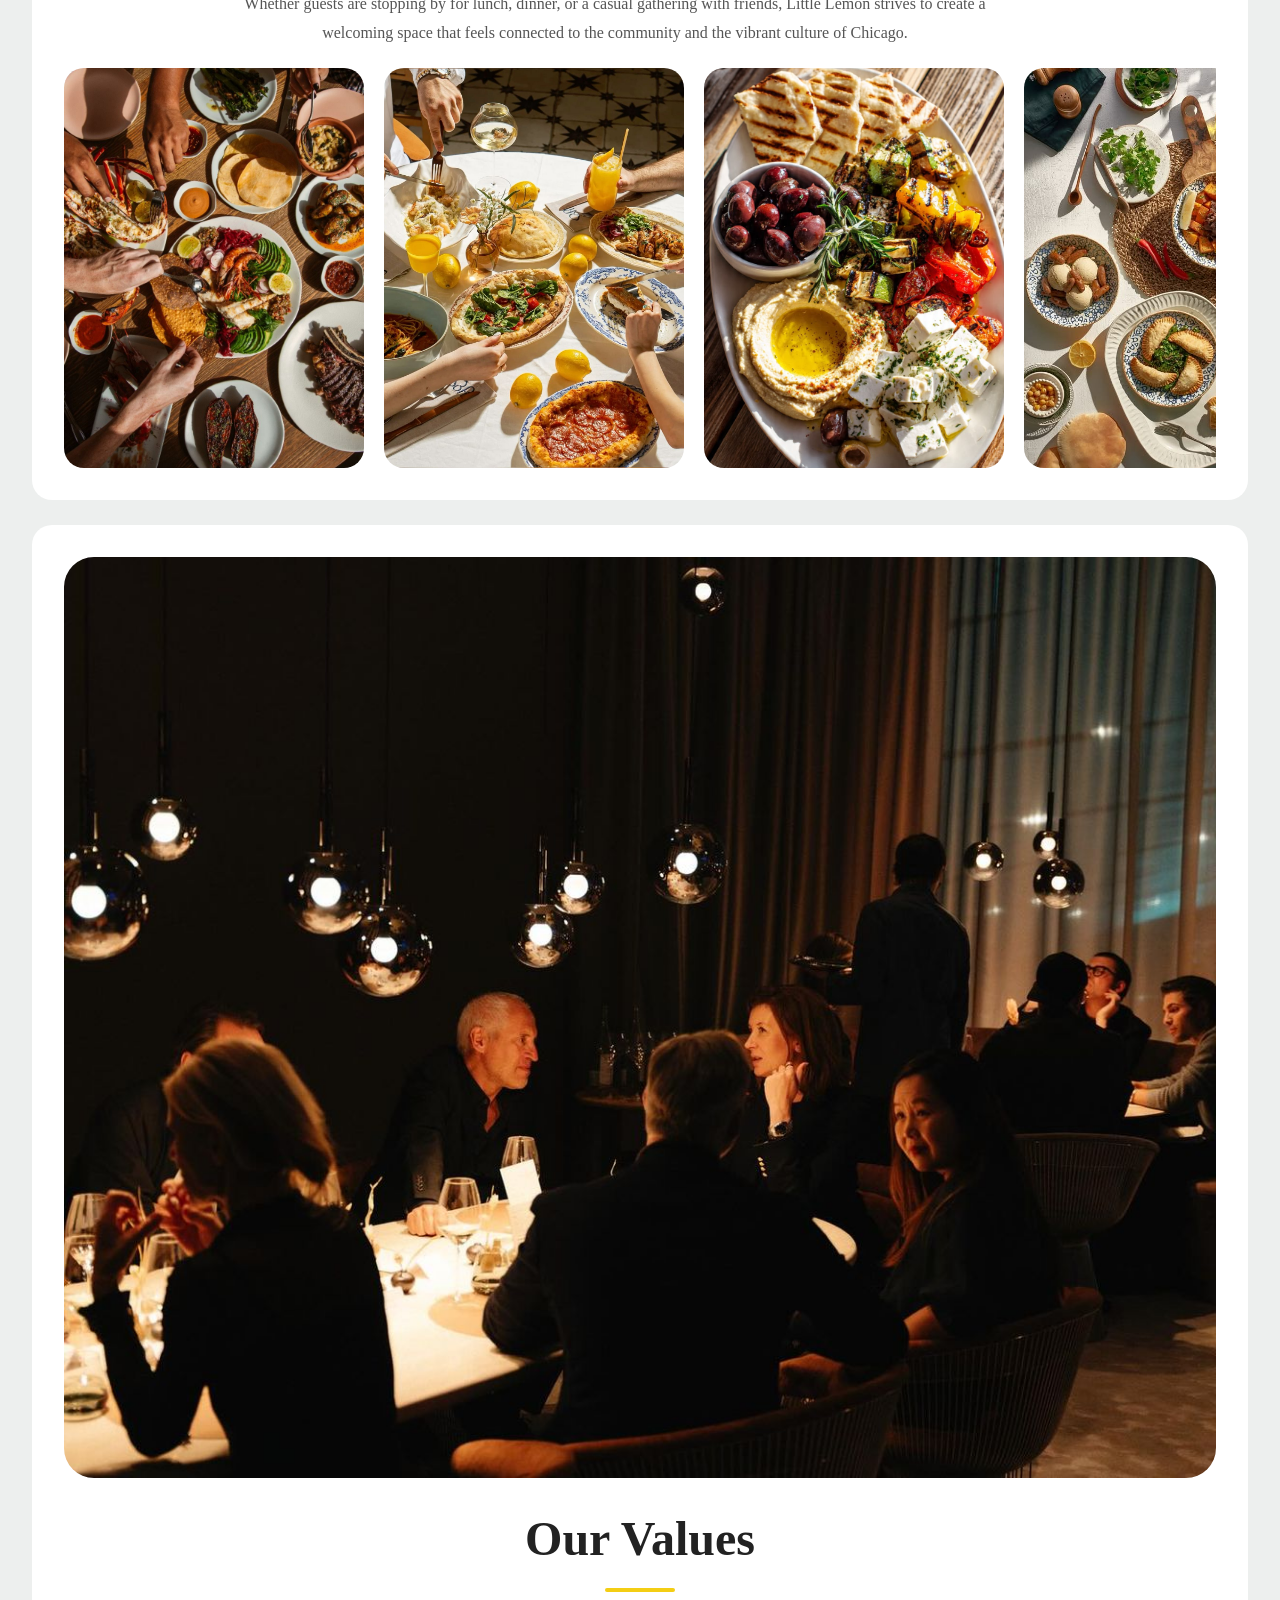
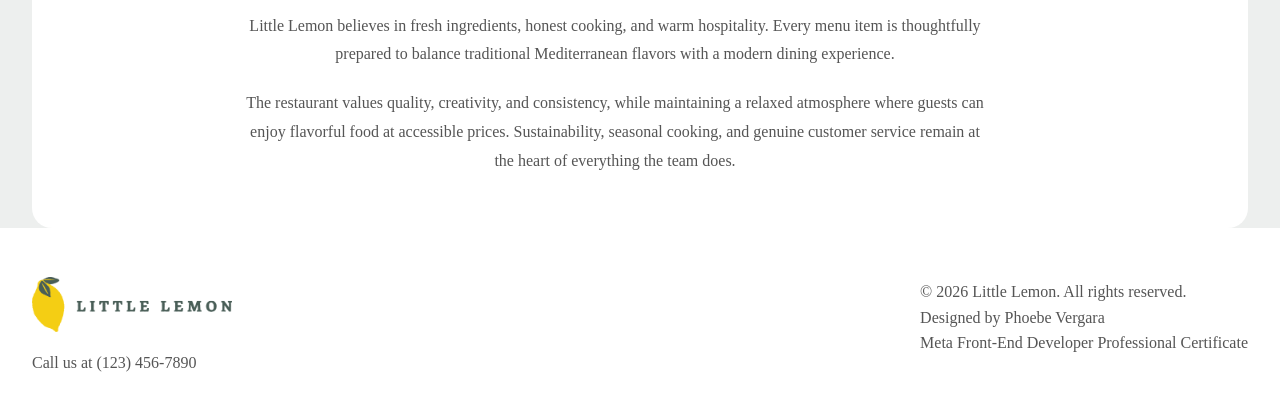
==== commit e9124084: "Added new features, cleaned up files, and implemented dark mode toggle as personal preference Implem" ====
--- a/about.html
+++ b/about.html
@@ -4,14 +4,13 @@
     <meta charset="UTF-8">
     <meta name="viewport" content="width=device-width, initial-scale=1.0">
     <title>About Page</title>
-    <!--
-        <link rel="stylesheet" href="global.css>
-    -->
+    <link rel="stylesheet" href="global.css">
     <link rel="stylesheet" href="about.css">
 </head>
 <body>
     <header class="site-header">
         <div><img src="./images/logo1.png" alt="Little Lemon Logo" class="main-logo"></div>
+        <button class="theme-toggle" id="theme-toggle" type="button" aria-pressed="false">Dark mode</button>
     </header>
     <nav class="main-nav">
             <ul class="nav-links">
@@ -78,14 +77,19 @@
         <section class="about-team">
             <div class="container">
             <div class="about-team-content">
-                <div class="about-gallery">
+                <div class="about-gallery" id="team-slider">
                     <div class="about-gallery-track">
-                        <img src="./images/3.jpg" alt="Little Lemon About Us Image" width="100%" height="400px">
-                        <img src="./images/4.jpg" alt="Little Lemon About Us Image" width="100%" height="400px">
-                        <img src="./images/5.jpg" alt="Little Lemon About Us Image" width="100%" height="400px">
-                        <img src="./images/6.jpg" alt="Little Lemon About Us Image" width="100%" height="400px">
-                        <img src="./images/7.jpg" alt="Little Lemon About Us Image" width="100%" height="400px">
-                        <img src="./images/8.jpg" alt="Little Lemon About Us Image" width="100%" height="400px">
+                        <!-- 
+                                CONFUSED ABOUT THE ID FOR EACH OF THE IMAGES
+                                FOLLOWING #2 instruction ON CODEX
+                        
+                        -->
+                        <img src="./images/3.jpg" alt="Little Lemon team" width="100%" height="400px">
+                        <img src="./images/4.jpg" alt="Little Lemon team" width="100%" height="400px">
+                        <img src="./images/5.jpg" alt="Little Lemon team" width="100%" height="400px">
+                        <img src="./images/6.jpg" alt="Little Lemon team" width="100%" height="400px">
+                        <img src="./images/7.jpg" alt="Little Lemon team" width="100%" height="400px">
+                        <img src="./images/8.jpg" alt="Little Lemon team" width="100%" height="400px">
                     </div>
                 </div>
                 <div class="about-team-text">
@@ -160,6 +164,7 @@
             </div>
         </section>
     </main>
+    <script src="script.js"></script>
     <footer class="site-footer" id="footer">
         <div class="footer-logo">
             <img src="images/little lemon logo.jpg" alt="Little Lemon Logo" width="200px" height="90px">
--- a/global.css
+++ b/global.css
@@ -0,0 +1,254 @@
+:root {
+    color-scheme: light;
+
+    --primary-green: #495e57;
+    --primary-yellow: #f4ce14;
+    --accent-orange: #ee9972;
+
+    --surface: #ffffff;
+    --surface-muted: #edefee;
+    --text: #333333;
+    --text-muted: #555555;
+    --text-heading: #222222;
+    --text-on-dark: #ffffff;
+    --border: #cccccc;
+
+    --shadow-light: 0 4px 12px rgba(0, 0, 0, 0.08);
+
+    --radius-large: 20px;
+    --radius-medium: 12px;
+    --radius-small: 8px;
+
+    --space-fluid-xs: clamp(0.5rem, 1vw, 0.75rem);
+    --space-fluid-sm: clamp(0.75rem, 2vw, 1.25rem);
+    --space-fluid-md: clamp(1rem, 3vw, 2rem);
+    --space-fluid-lg: clamp(2rem, 5vw, 4rem);
+    --space-fluid-xl: clamp(3rem, 8vw, 6rem);
+
+    --text-fluid-sm: clamp(0.875rem, 1.5vw, 1rem);
+    --text-fluid-md: clamp(1rem, 2vw, 1.25rem);
+    --text-fluid-lg: clamp(2rem, 5vw, 4.5rem);
+}
+
+:root[data-theme="dark"] {
+    color-scheme: dark;
+    --surface: #0f172a;
+    --surface-muted: #1e293b;
+    --text: #e2e8f0;
+    --text-muted: #cbd5e1;
+    --text-heading: #f8fafc;
+    --text-on-dark: #ffffff;
+    --border: #475569;
+}
+
+* {
+    margin: 0;
+    padding: 0;
+    box-sizing: border-box;
+}
+
+html {
+    scroll-behavior: smooth;
+}
+
+body {
+    min-height: 100vh;
+    font-family: "Times New Roman", Helvetica, sans-serif;
+    line-height: 1.6;
+    background-color: var(--surface-muted);
+    color: var(--text);
+    font-size: var(--text-fluid-sm);
+}
+
+main {
+    width: min(95%, 1400px);
+    margin: 0 auto;
+}
+
+img {
+    max-width: 100%;
+    display: block;
+}
+
+a {
+    text-decoration: none;
+    color: inherit;
+}
+
+ul {
+    list-style: none;
+}
+
+button,
+a {
+    cursor: pointer;
+}
+
+.site-header {
+    display: flex;
+    flex-direction: column;
+    align-items: center;
+    gap: var(--space-fluid-sm);
+    padding: var(--space-fluid-md) var(--space-fluid-lg);
+    background-color: var(--surface);
+}
+
+.main-logo {
+    width: clamp(220px, 30vw, 300px);
+    margin: 0;
+}
+
+.theme-toggle {
+    align-self: flex-end;
+    min-width: 7.5rem;
+    padding: var(--space-fluid-xs) var(--space-fluid-md);
+    border: 2px solid var(--primary-green);
+    border-radius: 999px;
+    background-color: var(--surface);
+    color: var(--primary-green);
+    font-family: inherit;
+    font-weight: bold;
+    font-size: var(--text-fluid-sm);
+    transition: background-color 0.3s ease, color 0.3s ease, border-color 0.3s ease;
+}
+
+.theme-toggle:hover {
+    background-color: var(--primary-green);
+    color: var(--text-on-dark);
+    border-color: var(--primary-green);
+}
+
+.main-nav {
+    background-color: var(--primary-green);
+}
+
+.nav-links {
+    display: flex;
+    justify-content: center;
+    align-items: center;
+    flex-wrap: wrap;
+    gap: clamp(1.5rem, 6vw, 6rem);
+    padding: var(--space-fluid-sm) var(--space-fluid-md);
+    list-style: none;
+}
+
+.nav-links a {
+    color: var(--text-on-dark);
+    font-weight: bold;
+    position: relative;
+    transition: color 0.3s ease;
+}
+
+.main-nav .nav-links a {
+    color: var(--text-on-dark);
+}
+
+.nav-links a::after {
+    content: "";
+    position: absolute;
+    left: 0;
+    bottom: -0.35rem;
+    width: 0;
+    height: 2px;
+    background-color: var(--primary-yellow);
+    transition: width 0.3s ease;
+}
+
+.nav-links a:hover {
+    color: var(--primary-yellow);
+}
+
+.nav-links a:hover::after {
+    width: 100%;
+}
+
+h1,
+h2,
+h3,
+h4 {
+    line-height: 1.2;
+    color: var(--text-heading);
+}
+
+h1 {
+    font-size: clamp(2.5rem, 5vw, 4.5rem);
+}
+
+h2 {
+    font-size: clamp(2rem, 4vw, 3rem);
+}
+
+h3 {
+    font-size: clamp(1.2rem, 2vw, 1.5rem);
+}
+
+p {
+    color: var(--text-muted);
+}
+
+.breadcrumb-container {
+    display: inline-block;
+    padding: var(--space-fluid-xs) var(--space-fluid-sm);
+    border-radius: var(--radius-large);
+    color: var(--primary-green);
+    font-size: var(--text-fluid-sm);
+}
+
+.breadcrumb-container a {
+    color: var(--primary-green);
+    font-weight: bold;
+    transition: color 0.3s ease;
+}
+
+.breadcrumb-container a:hover {
+    color: var(--primary-yellow);
+}
+
+.site-footer {
+    display: flex;
+    justify-content: space-between;
+    align-items: center;
+    gap: var(--space-fluid-md);
+    padding: var(--space-fluid-md);
+    background-color: var(--surface);
+}
+
+.footer-logo img {
+    width: clamp(160px, 20vw, 200px);
+    height: clamp(72px, 9vw, 90px);
+    object-fit: contain;
+}
+
+.footer-copy {
+    color: var(--text-muted);
+}
+
+@media (prefers-reduced-motion: reduce) {
+    html {
+        scroll-behavior: auto;
+    }
+
+    *,
+    *::before,
+    *::after {
+        transition-duration: 0.01ms !important;
+        animation-duration: 0.01ms !important;
+        animation-iteration-count: 1 !important;
+    }
+}
+
+@media (max-width: 900px) {
+    .nav-links {
+        flex-direction: column;
+        gap: var(--space-fluid-sm);
+    }
+
+    .site-footer {
+        flex-direction: column;
+        text-align: center;
+    }
+
+    .theme-toggle {
+        align-self: center;
+    }
+}
--- a/about.css
+++ b/about.css
@@ -0,0 +1,116 @@
+.about-page p {
+    line-height: 1.8;
+    margin-bottom: var(--space-fluid-sm);
+    max-width: 750px;
+}
+.about-page h2 {
+    margin-bottom: var(--space-fluid-sm);
+}
+.about-story-text,
+.about-team-text,
+.about-community-text,
+.about-values-text,
+.about-intro-text {
+    max-width: 800px;
+    margin: 0 auto;
+}
+.about-hero {
+    position: relative;
+    text-align: center;
+    color: var(--primary-green);
+}
+.about-title {
+    font-size: clamp(2.25rem, 5vw, 3rem);
+    margin: 0;
+    padding: var(--space-fluid-xs) 0;
+    text-align: center;
+}
+.about-intro {
+    padding: var(--space-fluid-md);
+    border-radius: 20px;
+    color: whitesmoke;
+}
+.about-intro-text {
+    background-color: var(--primary-green);
+    padding: var(--space-fluid-lg);
+    border-radius: var(--radius-large);
+}
+.about-team-text,
+.about-values-text {
+    margin-top: var(--space-fluid-md);
+}
+.about-story-content,
+.about-team-content,
+.about-community-content,
+.about-values-content {
+    background-color: var(--surface);
+    padding: var(--space-fluid-md);
+    border-radius: var(--radius-large);
+    align-items: center;
+    justify-content: space-between;
+    gap: var(--space-fluid-lg);
+}
+.about-page h2::after {
+    content: "";
+    display: block;
+    width: 70px;
+    height: 4px;
+    background-color: var(--primary-yellow);
+    margin: var(--space-fluid-sm) auto 0;
+    border-radius: 4px;
+}
+.about-story-text {
+    text-align: center;
+    flex: 1;
+}
+.about-community-text {
+    text-align: center;
+    flex: 1;
+}
+.about-team-content,
+.about-values-content {
+    flex-direction: column;
+    text-align: center;
+    flex: auto;
+}
+.about-gallery {
+    overflow: hidden;
+    width: 100%;
+}
+.about-gallery-track {
+    display: flex;
+    gap: var(--space-fluid-sm);
+    width: max-content;
+    animation: scrollGallery 25s linear infinite;
+}
+.about-gallery-track:hover {
+    animation-play-state: paused;
+}
+.about-gallery-track img {
+    width: clamp(220px, 30vw, 300px);
+    height: clamp(300px, 40vw, 400px);
+    border-radius: var(--radius-large);
+    object-fit: cover;
+}
+.about-image-container {
+    width: 100%;
+}
+.about-image-container img {
+    width: 100%;
+    max-width: 100%;
+    height: auto;
+    display: block;
+    border-radius: 30px;
+}
+@media (max-width: 900px) {
+}
+
+
+@keyframes scrollGallery {
+    0% {
+        transform: translateX(0);
+    }
+    100% {
+        transform: translateX(-50%);
+    }
+}
